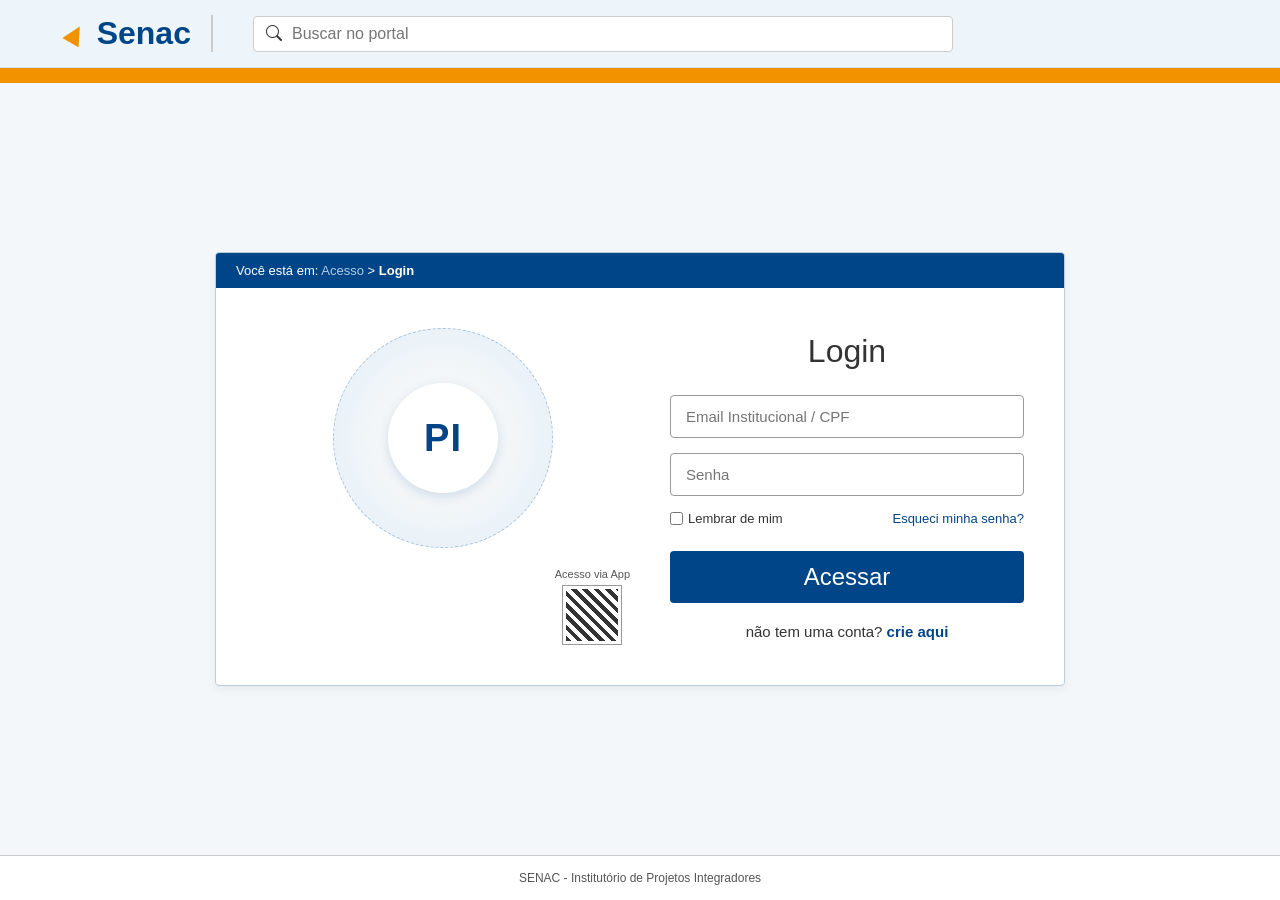
==== login/login.html @ c55f61a1 "primeiro commit" ====
<!DOCTYPE html>
<html lang="pt-BR">
<head>
    <meta charset="UTF-8">
    <meta name="viewport" content="width=device-width, initial-scale=1.0">
    <title>Senac - Login</title>
    <link rel="stylesheet" href="https://cdn.jsdelivr.net/npm/bootstrap-icons@1.11.3/font/bootstrap-icons.min.css">
    <link rel="stylesheet" href="login.css">
</head>
<body>

    <header class="main-header">
        <div class="header-container">
            
            <div class="logo-area">
                <span class="logo-orange">▲</span>
                <span class="logo-text">Senac</span>
            </div>
            
            <div class="search-bar">
                <i class="bi bi-search search-icon"></i>
                <input type="text" placeholder="Buscar no portal">
            </div>

        </div>
    </header>

    <div class="orange-bar"></div>


    <main class="page-container">
        
        <div class="login-card">
            
            <div class="card-breadcrumb">
                Você está em: <span>Acesso</span> &gt; <span class="active">Login</span>
            </div>

            <div class="card-body">
                
                <div class="column-left">
                    <div class="pi-illustration-wrapper">
                        <div class="pi-circle-logo">
                            <span>PI</span>
                        </div>
                    </div>
                    
                    <div class="app-access">
                        <span>Acesso via App</span>
                        <div class="mock-qr-code">
                            <div class="qr-pattern"></div>
                        </div>
                    </div>
                </div>

                <div class="column-right">
                    <h2>Login</h2>
                    
                    <form class="login-form">
                        <div class="input-group">
                            <input type="text" placeholder="Email Institucional / CPF" required>
                        </div>
                        
                        <div class="input-group">
                            <input type="password" placeholder="Senha" required>
                        </div>

                        <div class="form-options">
                            <label class="remember-me">
                                <input type="checkbox"> Lembrar de mim
                            </label>
                            <a href="#" class="forgot-password">Esqueci minha senha?</a>
                        </div>

                        <a href="repositorio.html" class="btn-submit-link">Acessar</a>
                    </form>

                    <div class="card-footer-text">
                        não tem uma conta? <a href="cadastro.html">crie aqui</a>
                    </div>
                </div>

            </div>
        </div>

    </main>


    <footer class="page-footer">
        SENAC - Institutório de Projetos Integradores
    </footer>

</body>
</html>
---- login/login.css ----
/* ==================== CONFIGURAÇÃO BASE ==================== */
* {
    margin: 0;
    padding: 0;
    box-sizing: border-box;
    font-family: Arial, sans-serif;
}

body {
    background-color: #f4f7f9;
    color: #333;
    display: flex;
    flex-direction: column;
    min-height: 100vh;
}

/* ==================== BARRA DO TOPO (HEADER) ==================== */
.main-header {
    background-color: #eef5fa;
    padding: 15px 0;
    border-bottom: 1px solid #d1e3f0;
}

.header-container {
    max-width: 1200px;
    margin: 0 auto;
    display: flex;
    align-items: center;
    padding: 0 20px;
}

.logo-area {
    display: flex;
    align-items: center;
    font-size: 32px;
    font-weight: bold;
    color: #004587;
    margin-right: 40px;
    border-right: 2px solid #ccc;
    padding-right: 20px;
}

.logo-orange {
    color: #f39200;
    margin-right: 5px;
    transform: rotate(30deg);
}

.search-bar {
    flex-grow: 1;
    display: flex;
    align-items: center;
    background-color: #fff;
    border: 1px solid #ccc;
    border-radius: 4px;
    padding: 8px 12px;
    max-width: 700px;
}

/* Customização do ícone de lupa puxado do link */
.search-icon {
    color: #333;
    font-size: 16px;
    margin-right: 10px;
}

.search-bar input {
    border: none;
    outline: none;
    width: 100%;
    font-size: 16px;
}

.orange-bar {
    height: 15px;
    background-color: #f39200;
}

/* ==================== BOX DO CARD (MÓDULO CENTRAL) ==================== */
.page-container {
    flex: 1;
    display: flex;
    justify-content: center;
    align-items: center;
    padding: 40px 20px;
}

.login-card {
    background-color: #ffffff;
    width: 100%;
    max-width: 850px;
    border: 1px solid #b6cedf;
    border-radius: 4px;
    box-shadow: 0 4px 10px rgba(0, 0, 0, 0.05);
    overflow: hidden;
}

.card-breadcrumb {
    background-color: #004587;
    color: #fff;
    padding: 10px 20px;
    font-size: 13px;
}

.card-breadcrumb span {
    color: #b0cbe3;
}

.card-breadcrumb span.active {
    color: #fff;
    font-weight: bold;
}

.card-body {
    display: grid;
    grid-template-columns: 1fr 1fr;
    padding: 40px;
    gap: 20px;
}

/* ==================== ÁREA DA ESQUERDA (IMAGEM/QR) ==================== */
.column-left {
    display: flex;
    flex-direction: column;
    align-items: center;
    justify-content: space-between;
}

.pi-illustration-wrapper {
    width: 220px;
    height: 220px;
    border-radius: 50%;
    background: radial-gradient(circle, #f4f7f9 40%, #e0edf7 100%);
    display: flex;
    justify-content: center;
    align-items: center;
    border: 1px dashed #a4c2db;
}

.pi-circle-logo {
    width: 110px;
    height: 110px;
    background-color: #ffffff;
    border-radius: 50%;
    display: flex;
    justify-content: center;
    align-items: center;
    box-shadow: 0 4px 12px rgba(0, 69, 135, 0.15);
}

.pi-circle-logo span {
    font-size: 38px;
    font-weight: bold;
    color: #004587;
    letter-spacing: 1px;
}

.app-access {
    align-self: flex-end;
    display: flex;
    flex-direction: column;
    align-items: center;
    font-size: 11px;
    color: #555;
    margin-top: 20px;
}

.mock-qr-code {
    width: 60px;
    height: 60px;
    border: 1px solid #999;
    padding: 3px;
    background-color: #fff;
    margin-top: 5px;
}

.qr-pattern {
    width: 100%;
    height: 100%;
    background: repeating-linear-gradient(45deg, #333, #333 4px, #fff 4px, #fff 8px);
}

/* ==================== ÁREA DA DIREITA (INPUTS / LINKS) ==================== */
.column-right {
    display: flex;
    flex-direction: column;
    justify-content: center;
    padding-left: 20px;
}

.column-right h2 {
    text-align: center;
    font-size: 32px;
    color: #333;
    font-weight: normal;
    margin-bottom: 25px;
}

.input-group {
    margin-bottom: 15px;
}

.input-group input {
    width: 100%;
    padding: 12px 15px;
    border: 1px solid #999;
    border-radius: 4px;
    font-size: 15px;
    outline: none;
}

.form-options {
    display: flex;
    justify-content: space-between;
    align-items: center;
    font-size: 13px;
    margin-bottom: 25px;
}

.remember-me {
    display: flex;
    align-items: center;
    gap: 5px;
    cursor: pointer;
}

.forgot-password {
    color: #004587;
    text-decoration: none;
}

/* Link estilizado como o grande botão azul de Login */
.btn-submit-link {
    display: block;
    width: 100%;
    background-color: #004587;
    color: white;
    border: none;
    padding: 12px;
    font-size: 24px;
    border-radius: 4px;
    text-align: center;
    text-decoration: none;
    transition: background-color 0.2s;
}

.btn-submit-link:hover {
    background-color: #003366;
}

.card-footer-text {
    text-align: center;
    margin-top: 20px;
    font-size: 15px;
}

.card-footer-text a {
    color: #004587;
    text-decoration: none;
    font-weight: bold;
}

.card-footer-text a:hover {
    text-decoration: underline;
}

/* ==================== LINHA DE RODAPÉ ==================== */
.page-footer {
    text-align: center;
    font-size: 12px;
    color: #555;
    padding: 15px 0;
    border-top: 1px solid #ccc;
    background-color: #fff;
}

/* AJUSTES DE TELA PARA DISPOSITIVOS MÓVEIS */
@media (max-width: 768px) {
    .card-body { grid-template-columns: 1fr; padding: 20px; }
    .column-left { margin-bottom: 30px; }
    .app-access { align-self: center; }
    .column-right { padding-left: 0; }
}
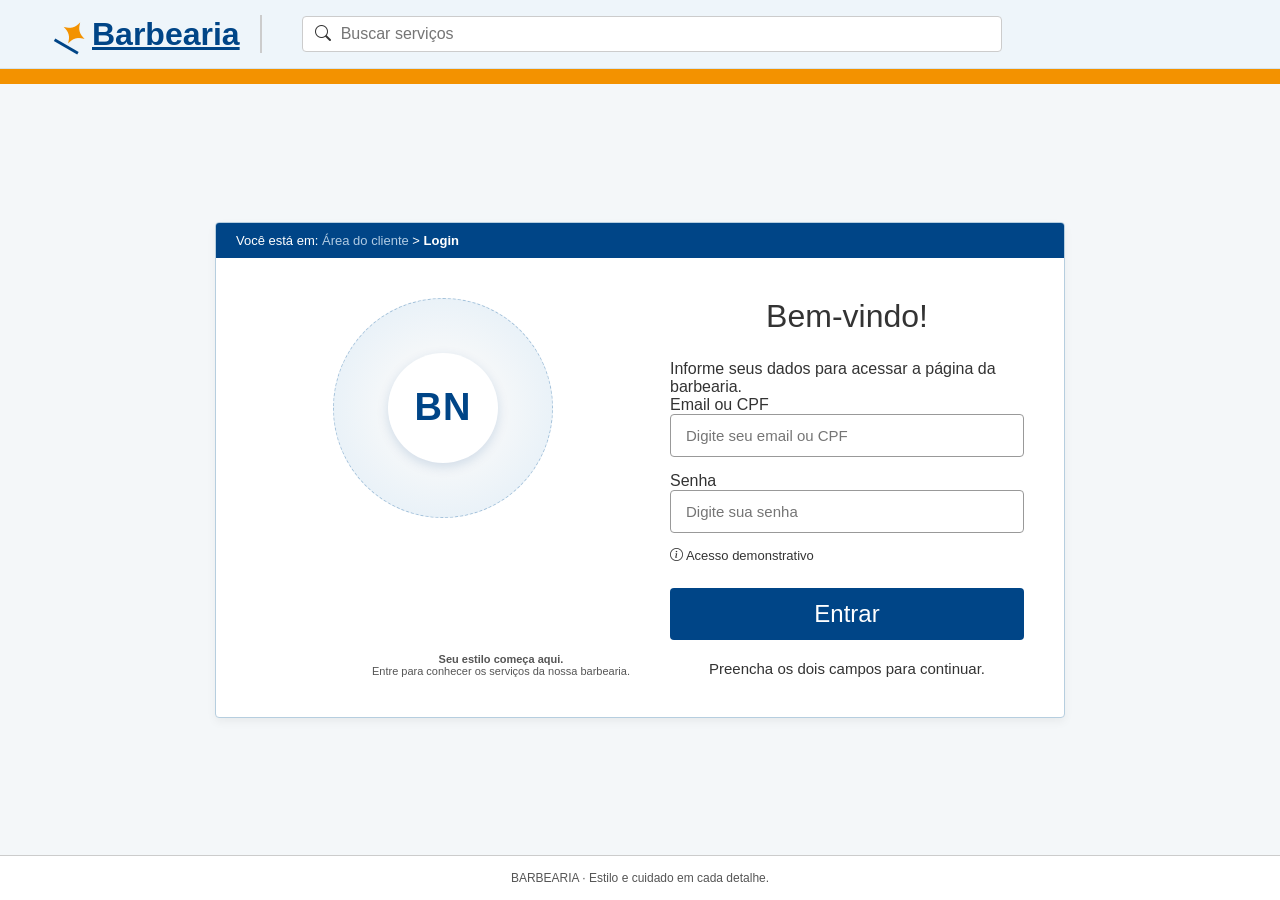
==== commit 59423698: "Conecta login à página da barbearia" ====
--- a/login/login.html
+++ b/login/login.html
@@ -3,92 +3,91 @@
 <head>
     <meta charset="UTF-8">
     <meta name="viewport" content="width=device-width, initial-scale=1.0">
-    <title>Senac - Login</title>
+    <meta name="theme-color" content="#211e1b">
+    <title>Barbearia | Entrar</title>
     <link rel="stylesheet" href="https://cdn.jsdelivr.net/npm/bootstrap-icons@1.11.3/font/bootstrap-icons.min.css">
     <link rel="stylesheet" href="login.css">
 </head>
 <body>
-
     <header class="main-header">
         <div class="header-container">
-            
-            <div class="logo-area">
-                <span class="logo-orange">▲</span>
-                <span class="logo-text">Senac</span>
+            <a class="logo-area" href="../barbearia/index.html" aria-label="Barbearia, página inicial">
+                <span class="logo-orange">✦</span>
+                <span class="logo-text">Barbearia</span>
+            </a>
+            <div class="search-bar">
+                <i class="bi bi-search search-icon" aria-hidden="true"></i>
+                <input type="search" placeholder="Buscar serviços" aria-label="Buscar serviços">
             </div>
-            
-            <div class="search-bar">
-                <i class="bi bi-search search-icon"></i>
-                <input type="text" placeholder="Buscar no portal">
-            </div>
-
         </div>
     </header>
 
     <div class="orange-bar"></div>
 
-
     <main class="page-container">
-        
-        <div class="login-card">
-            
+        <section class="login-card" aria-labelledby="login-title">
             <div class="card-breadcrumb">
-                Você está em: <span>Acesso</span> &gt; <span class="active">Login</span>
+                Você está em: <span>Área do cliente</span> &gt; <span class="active">Login</span>
             </div>
 
             <div class="card-body">
-                
                 <div class="column-left">
-                    <div class="pi-illustration-wrapper">
-                        <div class="pi-circle-logo">
-                            <span>PI</span>
-                        </div>
+                    <div class="pi-illustration-wrapper" aria-hidden="true">
+                        <div class="pi-circle-logo"><span>BN</span></div>
                     </div>
-                    
                     <div class="app-access">
-                        <span>Acesso via App</span>
-                        <div class="mock-qr-code">
-                            <div class="qr-pattern"></div>
-                        </div>
+                        <strong>Seu estilo começa aqui.</strong>
+                        <p>Entre para conhecer os serviços da nossa barbearia.</p>
                     </div>
                 </div>
 
                 <div class="column-right">
-                    <h2>Login</h2>
-                    
-                    <form class="login-form">
+                    <h2 id="login-title">Bem-vindo!</h2>
+                    <p class="login-description">Informe seus dados para acessar a página da barbearia.</p>
+
+                    <form class="login-form" id="loginForm">
                         <div class="input-group">
-                            <input type="text" placeholder="Email Institucional / CPF" required>
+                            <label for="login">Email ou CPF</label>
+                            <input id="login" name="login" type="text" placeholder="Digite seu email ou CPF" autocomplete="username" required>
                         </div>
-                        
+
                         <div class="input-group">
-                            <input type="password" placeholder="Senha" required>
+                            <label for="password">Senha</label>
+                            <input id="password" name="password" type="password" placeholder="Digite sua senha" autocomplete="current-password" required>
                         </div>
 
                         <div class="form-options">
-                            <label class="remember-me">
-                                <input type="checkbox"> Lembrar de mim
-                            </label>
-                            <a href="#" class="forgot-password">Esqueci minha senha?</a>
+                            <span class="demo-note"><i class="bi bi-info-circle" aria-hidden="true"></i> Acesso demonstrativo</span>
                         </div>
 
-                        <a href="repositorio.html" class="btn-submit-link">Acessar</a>
+                        <button type="submit" class="btn-submit-link">Entrar</button>
                     </form>
 
-                    <div class="card-footer-text">
-                        não tem uma conta? <a href="cadastro.html">crie aqui</a>
-                    </div>
+                    <p class="card-footer-text">Preencha os dois campos para continuar.</p>
                 </div>
-
             </div>
-        </div>
-
+        </section>
     </main>
 
-
     <footer class="page-footer">
-        SENAC - Institutório de Projetos Integradores
+        BARBEARIA · Estilo e cuidado em cada detalhe.
     </footer>
 
+    <script>
+        const loginForm = document.getElementById("loginForm");
+
+        loginForm.addEventListener("submit", (event) => {
+            event.preventDefault();
+
+            if (!loginForm.reportValidity()) {
+                return;
+            }
+
+            // A atividade usa um acesso demonstrativo, sem autenticação por servidor.
+            // Nenhuma senha é armazenada ou enviada.
+            sessionStorage.setItem("barbearia-demo-access", "1");
+            window.location.href = "../barbearia/index.html";
+        });
+    </script>
 </body>
-</html>+</html>
